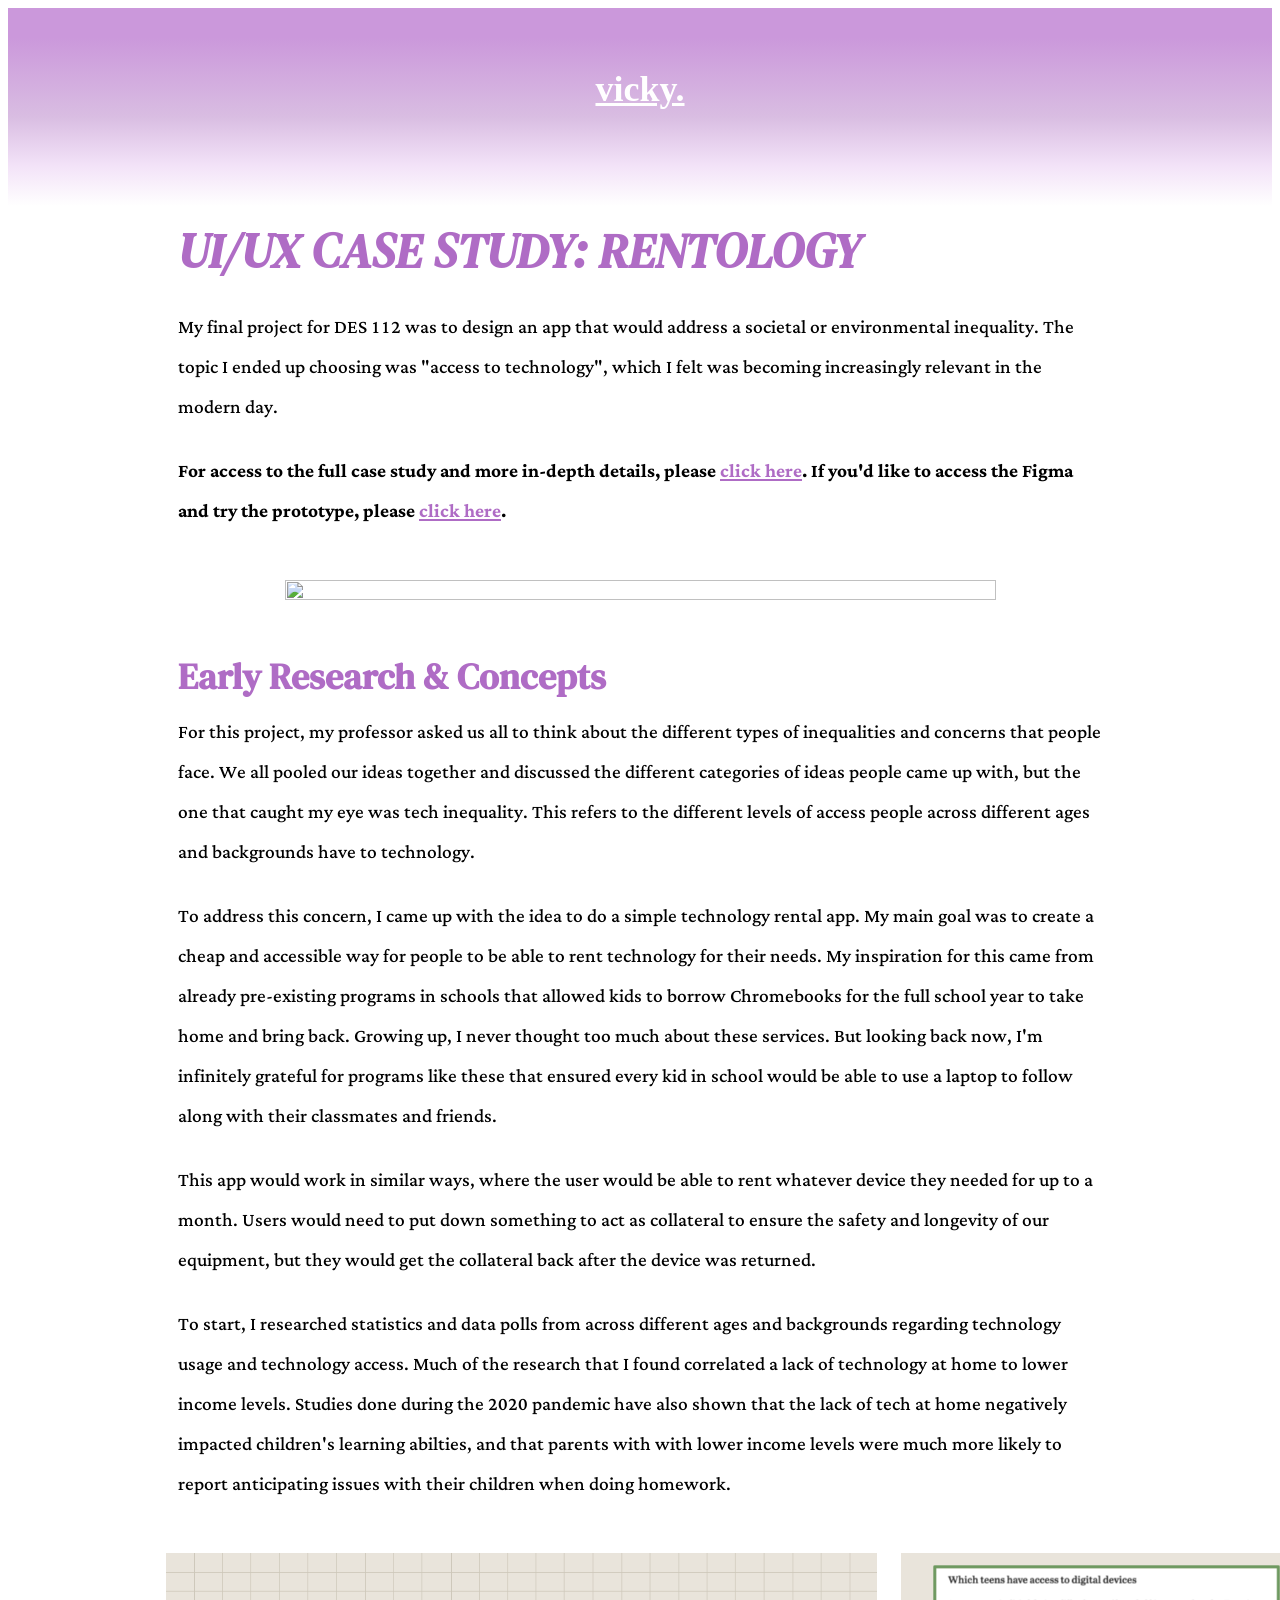
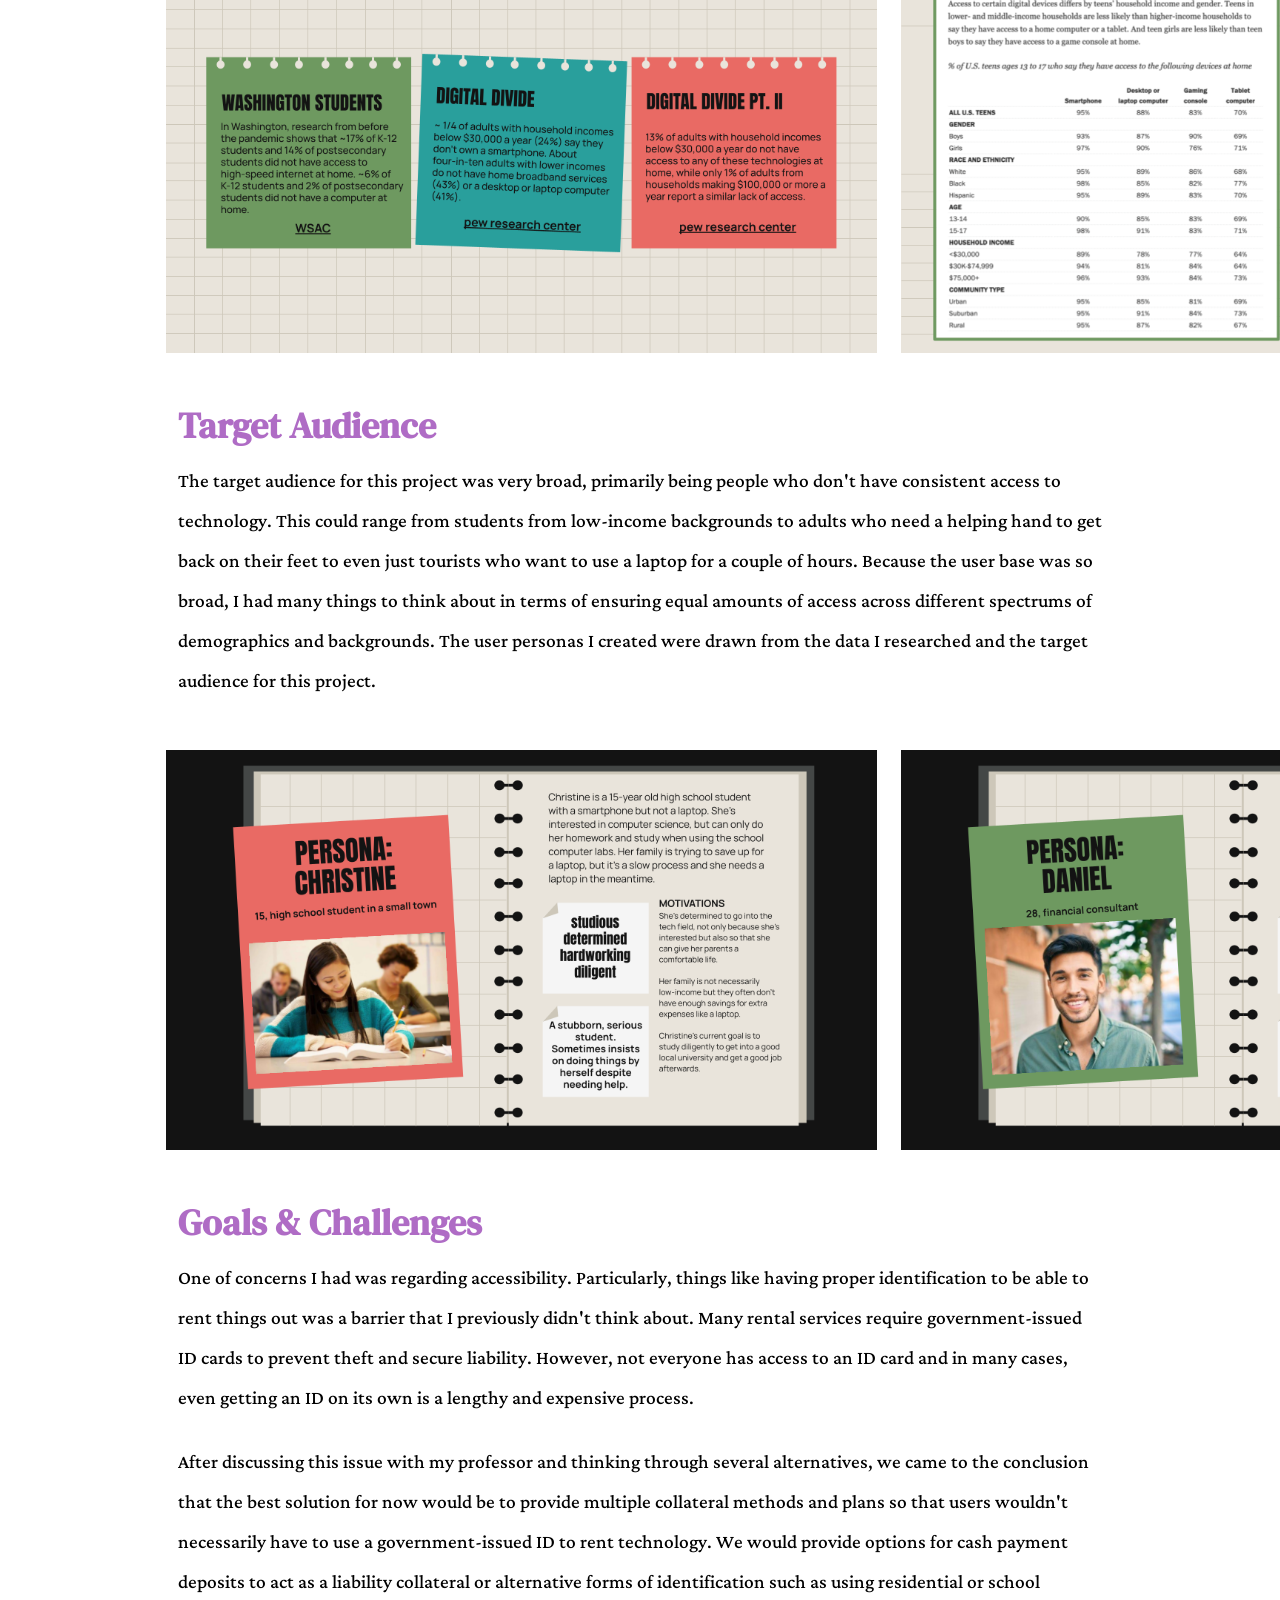
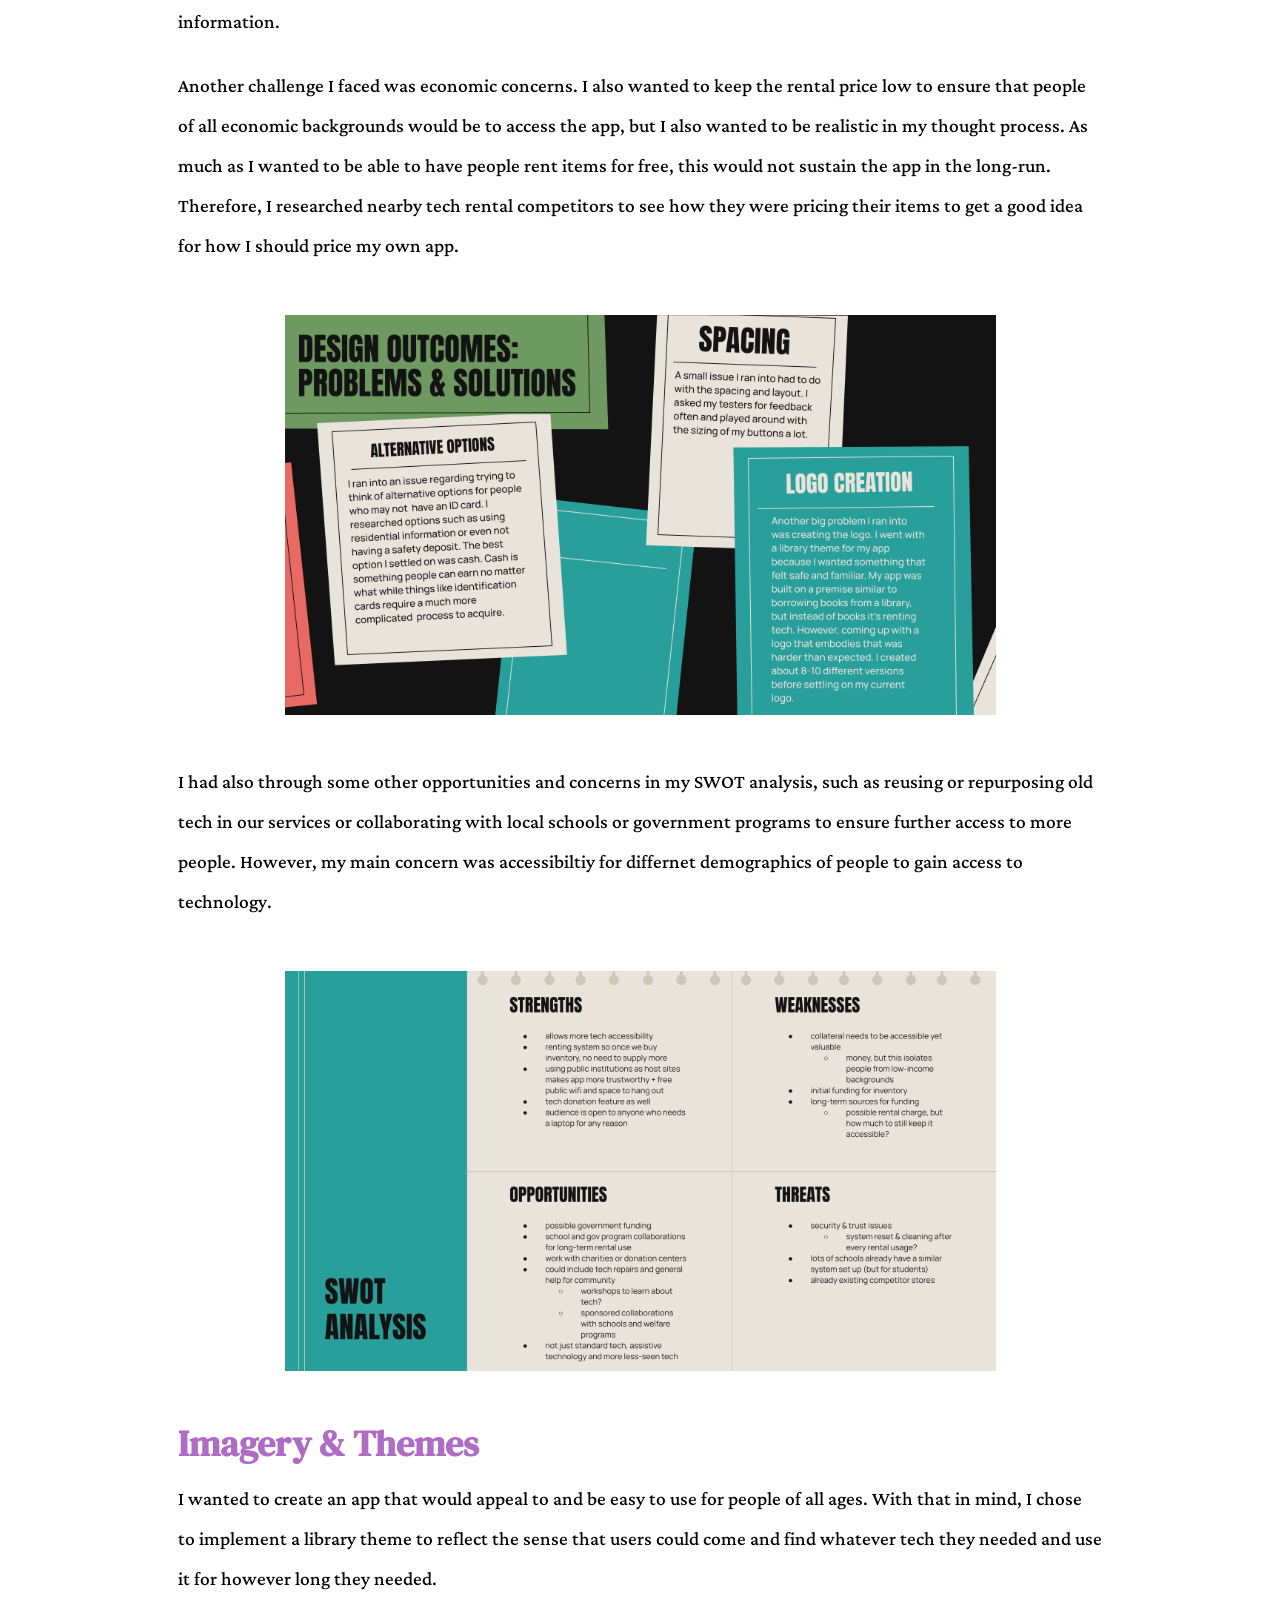
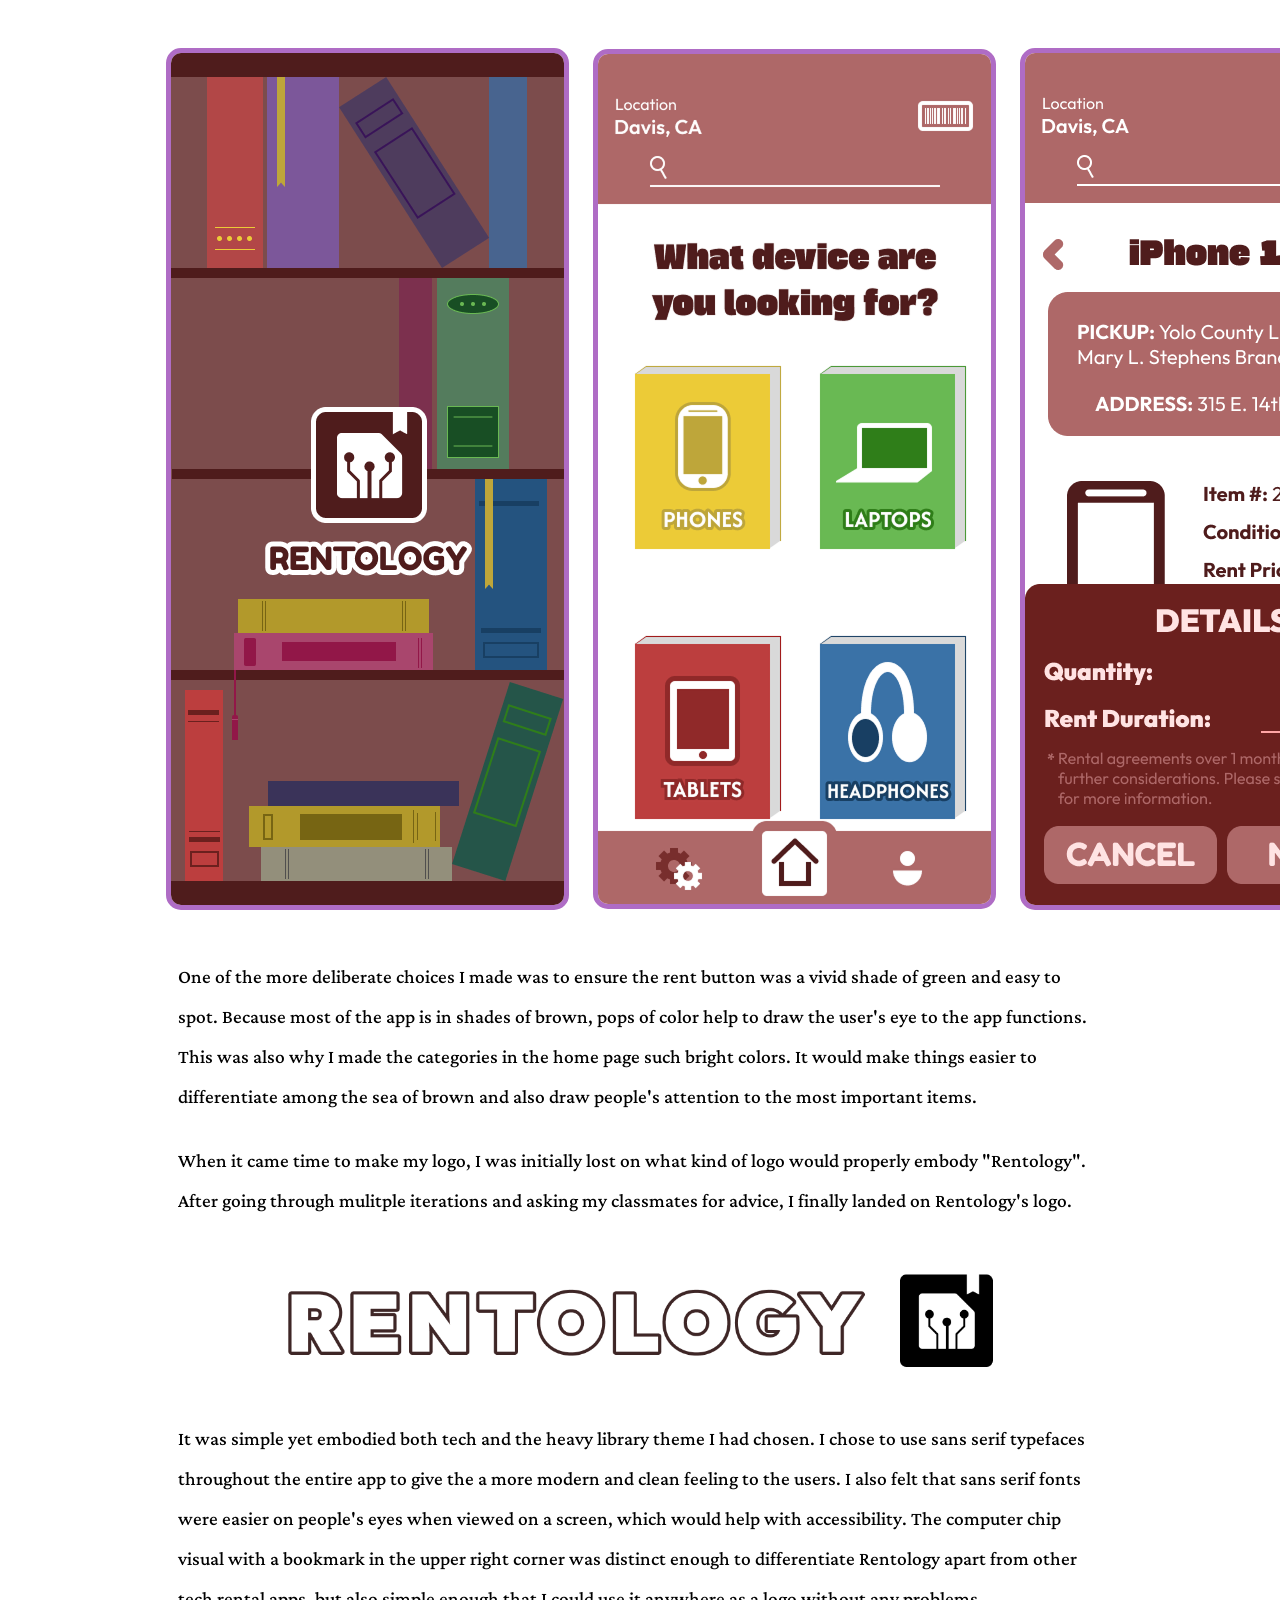
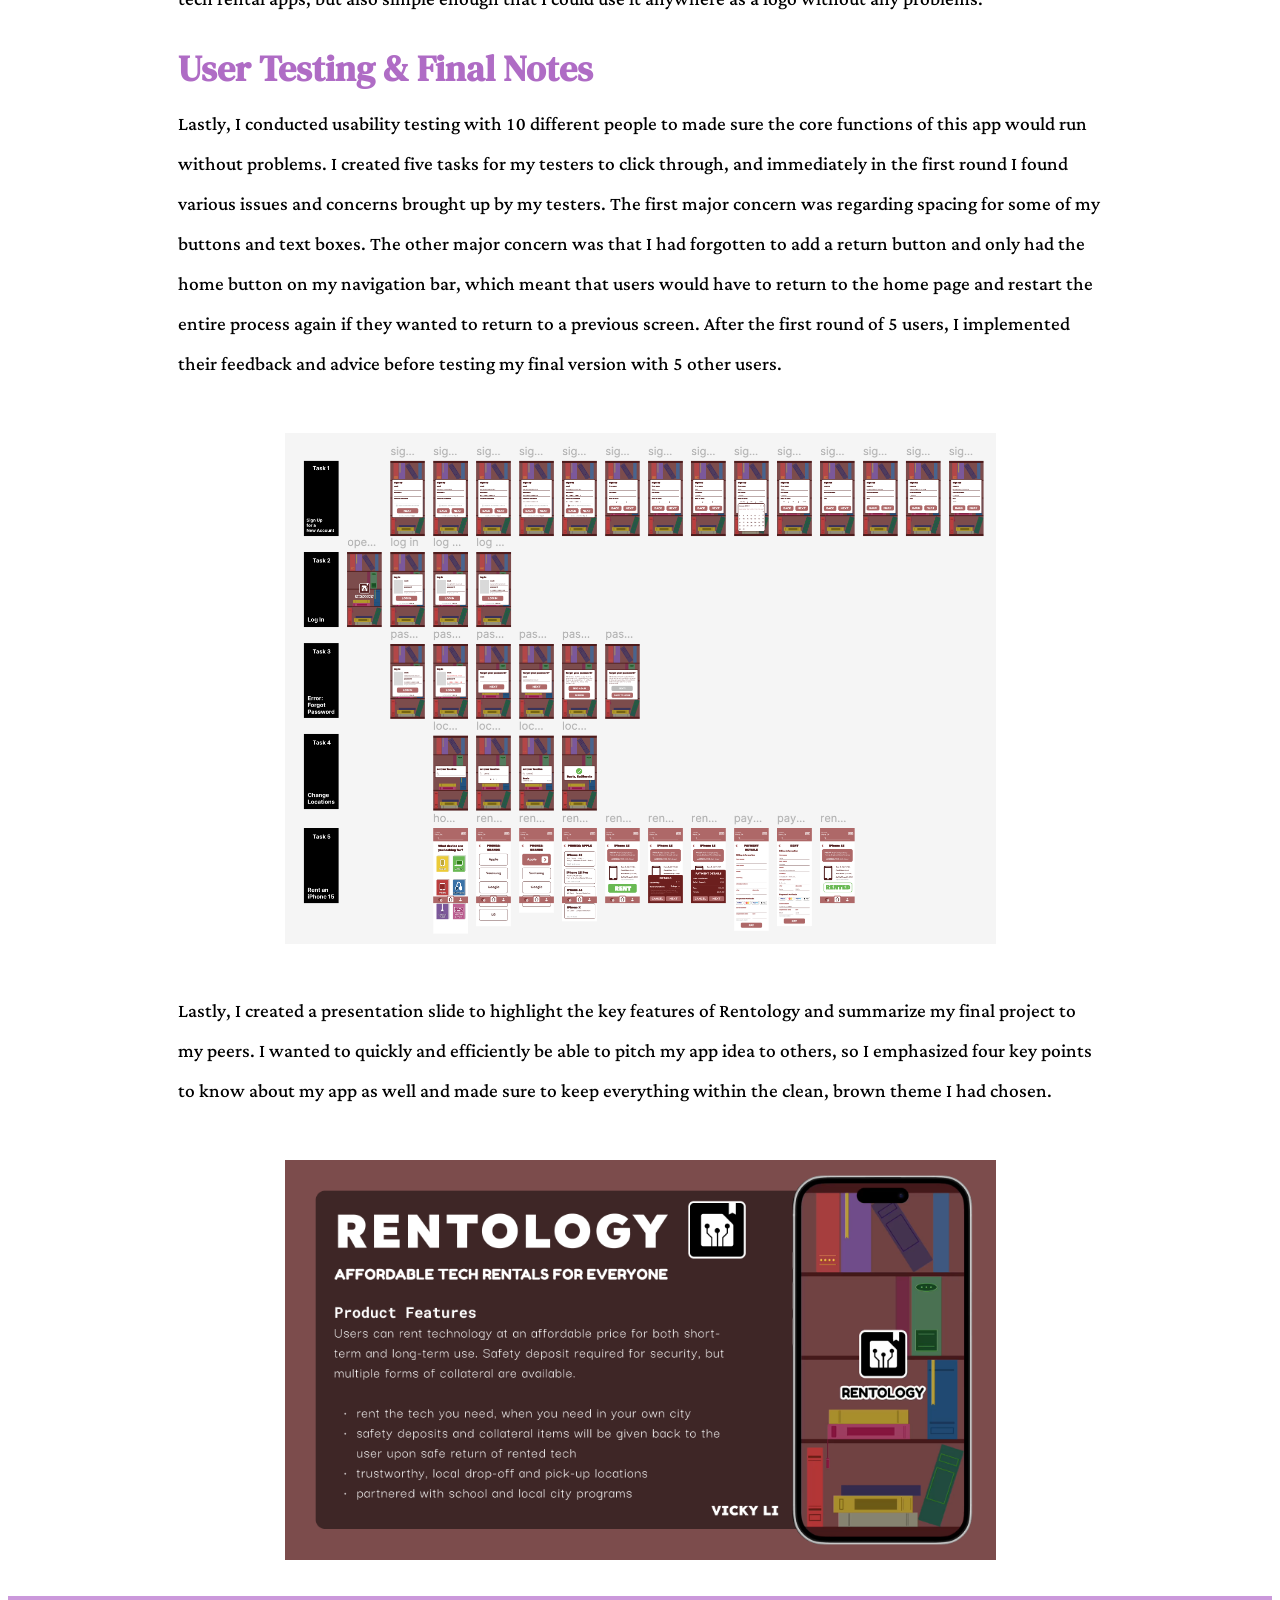
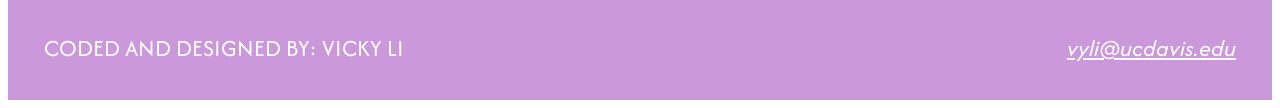
==== des112.html @ 2f14e2a6 "Add files via upload" ====
<!DOCTYPE html>
<html lang="en">
<head>
    <meta charset="UTF-8">
    <meta name="viewport" content="width=device-width, initial-scale=1.0">

    <!-- CSS -->
    <link href="https://cdnjs.cloudflare.com/ajax/libs/normalize/8.0.1/normalize.min.css" rel="stylesheet"> 
    
    <!-- my styles -->
    <link rel="preconnect" href="https://fonts.googleapis.com">
    <link rel="preconnect" href="https://fonts.gstatic.com" crossorigin>
    <link href="https://fonts.googleapis.com/css2?family=Afacad:ital,wght@0,400..700;1,400..700&family=DM+Serif+Text:ital@0;1&family=Lateef:wght@200;300;400;500;600;700;800&display=swap" rel="stylesheet">
    <link href="styles.css" rel="stylesheet">

    <title>Portfolio: DES 112</title>
</head>
<body>
    <header id="pageheader">
        <h2 class="logo"><a href="index.html">vicky.</a></h2>
    </header>

    <main id="pagemain">
        <h1>UI/UX CASE STUDY: RENTOLOGY</h1>
        <p>My final project for DES 112 was to design an app that would address a societal or environmental inequality. The topic I ended up choosing was "access to technology", which I felt was becoming increasingly relevant in the modern day.</p>

        <p><strong>For access to the full case study and more in-depth details, please <a href="https://docs.google.com/presentation/d/1H50YoGVUtsGB-dkkvJehdJAX4JwDrWUqz5iR76RA0VI/edit?usp=sharing">click here</a>. If you'd like to access the Figma and try the prototype, please <a href="https://www.figma.com/design/FwGx0udANqKFNPMrB0osB7/des-112-p2-wireflow?node-id=97-542&t=U0iVwBEfwUoFQ3ZK-1">click here</a>.</strong></p>

        <img src="images/des112_board.png">

        <h2>Early Research & Concepts</h2>

        <p>For this project, my professor asked us all to think about the different types of inequalities and concerns that people face. We all pooled our ideas together and discussed the different categories of ideas people came up with, but the one that caught my eye was tech inequality. This refers to the different levels of access people across different ages and backgrounds have to technology.</p>

        <p>To address this concern, I came up with the idea to do a simple technology rental app. My main goal was to create a cheap and accessible way for people to be able to rent technology for their needs. My inspiration for this came from already pre-existing programs in schools that allowed kids to borrow Chromebooks for the full school year to take home and bring back. Growing up, I never thought too much about these services. But looking back now, I'm infinitely grateful for programs like these that ensured every kid in school would be able to use a laptop to follow along with their classmates and friends.</p> 

        <p>This app would work in similar ways, where the user would be able to rent whatever device they needed for up to a month. Users would need to put down something to act as collateral to ensure the safety and longevity of our equipment, but they would get the collateral back after the device was returned.</p>

        <p>To start, I researched statistics and data polls from across different ages and backgrounds regarding technology usage and technology access. Much of the research that I found correlated a lack of technology at home to lower income levels. Studies done during the 2020 pandemic have also shown that the lack of tech at home negatively impacted children's learning abilties, and that parents with with lower income levels were much more likely to report anticipating issues with their children when doing homework.</p>

        <div>
            <img src="images/des112research.png">
            <img src="images/des112research2.png">
        </div>

        <h2>Target Audience</h2>

        <p>The target audience for this project was very broad, primarily being people who don't have consistent access to technology. This could range from students from low-income backgrounds to adults who need a helping hand to get back on their feet to even just tourists who want to use a laptop for a couple of hours. Because the user base was so broad, I had many things to think about in terms of ensuring equal amounts of access across different spectrums of demographics and backgrounds. The user personas I created were drawn from the data I researched and the target audience for this project. 
        </p>

        <div>
            <img src="images/des112_user1.png">
            <img src="images/des112_user2.png">
        </div>

        <h2>Goals & Challenges</h2>

        <p>One of concerns I had was regarding accessibility. Particularly, things like having proper identification to be able to rent things out was a barrier that I previously didn't think about. Many rental services require government-issued ID cards to prevent theft and secure liability. However, not everyone has access to an ID card and in many cases, even getting an ID on its own is a lengthy and expensive process. 
            
        <p>After discussing this issue with my professor and thinking through several alternatives, we came to the conclusion that the best solution for now would be to provide multiple collateral methods and plans so that users wouldn't necessarily have to use a government-issued ID to rent technology. We would provide options for cash payment deposits to act as a liability collateral or alternative forms of identification such as using residential or school information.</p>

        <p>Another challenge I faced was economic concerns. I also wanted to keep the rental price low to ensure that people of all economic backgrounds would be to access the app, but I also wanted to be realistic in my thought process. As much as I wanted to be able to have people rent items for free, this would not sustain the app in the long-run. Therefore, I researched nearby tech rental competitors to see how they were pricing their items to get a good idea for how I should price my own app.</p>

        <img src="images/des112_problems&outcomes.png">

        <p>I had also through some other opportunities and concerns in my SWOT analysis, such as reusing or repurposing old tech in our services or collaborating with local schools or government programs to ensure further access to more people. However, my main concern was accessibiltiy for differnet demographics of people to gain access to technology.</p>

        <img src="images/des112_research3.png">

        <h2>Imagery & Themes</h2>
        <p>I wanted to create an app that would appeal to and be easy to use for people of all ages. With that in mind, I chose to implement a library theme to reflect the sense that users could come and find whatever tech they needed and use it for however long they needed.</p>

        <div id="des112wireframes">
            <img src="images/des112_logopage.png"> 
            <img src="images/des112_home.png"> 
            <img src="images/des112_flow.png"> 
        </div>
        
        <p>One of the more deliberate choices I made was to ensure the rent button was a vivid shade of green and easy to spot. Because most of the app is in shades of brown, pops of color help to draw the user's eye to the app functions. This was also why I made the categories in the home page such bright colors. It would make things easier to differentiate among the sea of brown and also draw people's attention to the most important items.</p>

        <p>When it came time to make my logo, I was initially lost on what kind of logo would properly embody "Rentology". After going through mulitple iterations and asking my classmates for advice, I finally landed on Rentology's logo.</p>

        <img src="images/des112_logo.png">

        <p>It was simple yet embodied both tech and the heavy library theme I had chosen. I chose to use sans serif typefaces throughout the entire app to give the a more modern and clean feeling to the users. I also felt that sans serif fonts were easier on people's eyes when viewed on a screen, which would help with accessibility. The computer chip visual with a bookmark in the upper right corner was distinct enough to differentiate Rentology apart from other tech rental apps, but also simple enough that I could use it anywhere as a logo without any problems. </p>

        <h2>User Testing & Final Notes</h2>
        <p>Lastly, I conducted usability testing with 10 different people to made sure the core functions of this app would run without problems. I created five tasks for my testers to click through, and immediately in the first round I found various issues and concerns brought up by my testers. The first major concern was regarding spacing for some of my buttons and text boxes. The other major concern was that I had forgotten to add a return button and only had the home button on my navigation bar, which meant that users would have to return to the home page and restart the entire process again if they wanted to return to a previous screen. After the first round of 5 users, I implemented their feedback and advice before testing my final version with 5 other users. </p>

            <img src="images/des112_5flows.png">

        <p>Lastly, I created a presentation slide to highlight the key features of Rentology and summarize my final project to my peers. I wanted to quickly and efficiently be able to pitch my app idea to others, so I emphasized four key points to know about my app as well and made sure to keep everything within the clean, brown theme I had chosen. </p>
            <img src="images/des112_presentation.png">

    </main>

    <footer>
        <p>CODED AND DESIGNED BY: VICKY LI</p>
        <address>
            <a href="mailto:&#118;&#121;&#108;&#105;&#064;&#117;&#099;&#100;&#097;&#118;&#105;&#115;&#046;&#101;&#100;&#117;">&#118;&#121;&#108;&#105;&#064;&#117;&#099;&#100;&#097;&#118;&#105;&#115;&#046;&#101;&#100;&#117;</a>
        </address>
    </footer>
</body>
</html>
---- styles.css ----
h1, h2, h3, p, ul {
 margin: 0;
 padding: 0;
}

img {
 display: block;
 max-width: 100%;
 height: auto;
 margin: auto;
}

ul {
 list-style-type: none;
}

/* end css reset */ 

header {
    background: linear-gradient(180deg, rgba(203, 152, 219, 1) 15%, rgba(217, 189, 226, 1) 55%, rgba(243, 227, 248, 1) 80%, rgba(255, 255, 255, 1) 100%);
    display: flex;
    flex-direction: column;

}

#mainheader h2 {
    font-family: "Lateef";
    font-size: 48px;
    color: #AF6CC5; 
    padding-top: 60px;
}

#mainheader h1 {
    font-family: "DM Serif Text";
    font-size: 64px;
    color: white;
}

h1, h2 {
    text-align: center;
}

img {
    max-width: 75%;
    margin: 36px auto;
}

a {
    color: #AF6CC5; 
}

section {
    max-width: 80%;
    margin: auto;
    padding: 48px;
}

#about p {
    font-family: "Lateef";
    font-size: 36px;
    text-align: center;
}

#about span {
    font-weight: bold;
    color: #AF6CC5; 
}

hr {
    max-width: 80%; 
    border: 1px solid rgb(200, 200, 200); 
    margin: 24px auto;
}

/* projects */

#des112, #portalpage {
    display: flex; 
    flex-direction: column-reverse;
}

#des112 a, #teawebsite a, #portalpage a {
    border: none; 
    background-color: transparent;
    display: block; 
    margin: auto;
}

#des112 h3, #teawebsite h3, #portalpage h3 {
    font-family: "DM Serif Text";
    font-size: 36px;
    text-align: center;
    color: #AF6CC5; 
}

#des112 p, #teawebsite p, #portalpage p {
    font-family: "Lateef";
    font-size: 24px;
    text-align: center;
    padding: 12px;
}

/* footer */

footer {
    background-color: #CB98DB;
    padding: 36px; 
    text-align: center;
}

footer p, footer a{
    font-family: "Afacad";
    font-size: 20px;
    color: white;
}

/* des112 page */
header {
    padding: 48px;
}

.logo a {
    font-size: 36px;
    color: white;
}

#pagemain {
    max-width: 80%;
    margin: auto;
}

#pagemain h1 {
    font-family: "DM Serif Text";
    font-family: 48px;
    color: #AF6CC5; 
    font-style: italic;    
    padding: 12px;
}

#pagemain h2 {
    font-family: "DM Serif Text";
    font-size: 24px;
    text-align: center;
    color: #AF6CC5; 
    padding-top: 12px;
}

#pagemain p {
    font-family: "Lateef";
    font-size: 20px;
    line-height: 36px;
    padding: 12px;
}



@media only screen and (min-width: 900px) {

    #mainheader {
        height: 100vh;
        flex-direction: row;
    }

    #mainheader h2 {
        font-size: 96px;
        padding: 180px 0 0 120px;
    }

    #mainheader h1 {
        font-size: 200px;
        padding-left: 120px; 
    }

    h1, h2 {
        text-align: left;
    }

    img {
        width: 387px;
        height: 393px;
        align-self: center;
    }

    #about {
        padding: 120 0 200 0;
    }

    section {
        padding: 96px;
    }

    section div {
        margin: auto 0;
    }

    #des112, #portalpage {
        flex-direction: row;
    }
    
    #teawebsite, #portalpage {
        display: flex;
    }

    #teawebsite h3 {
        padding: 12px;
    }

    #des112 div, #teawebsite div, #portalpage div {
        width: 50%;
    }

    #des112 img, #portalpage img {
        max-height: 50%;
        width: 75%;
        justify-content: right;
        padding-right: 20px;
    }

    #teawebsite img {
        max-height: 50%;
        width: auto;
        justify-content: left;
    }

    /* footer */ 
    footer {
        display: flex;
        justify-content: space-between;
    }

    footer p, footer a {
    font-family: "Afacad";
    font-size: 24px;
    color: white;
    }

    /* DES 112 */
    header .logo {
        text-align: center;
        padding: 12px 0 48px 0;
    }

    #pagemain {
        max-width: 75%;
        margin: auto;
    }

    #pagemain h1 {
        font-size: 48px;
    }

    #pagemain h2 {
        font-size: 36px;
        text-align: left;
        padding-left: 12px;
    }

    #pagemain p {
        font-size: 24px;
        line-height: 40px;
    }

    #pagemain img {
        height: 100%;
        width: 100%
    }

    #pagemain div {
        display: flex;
        gap: 24px;
    }

    #des112wireframes img {
        border: 5px solid #AF6CC5; 
        border-radius: 15px;
    }
}
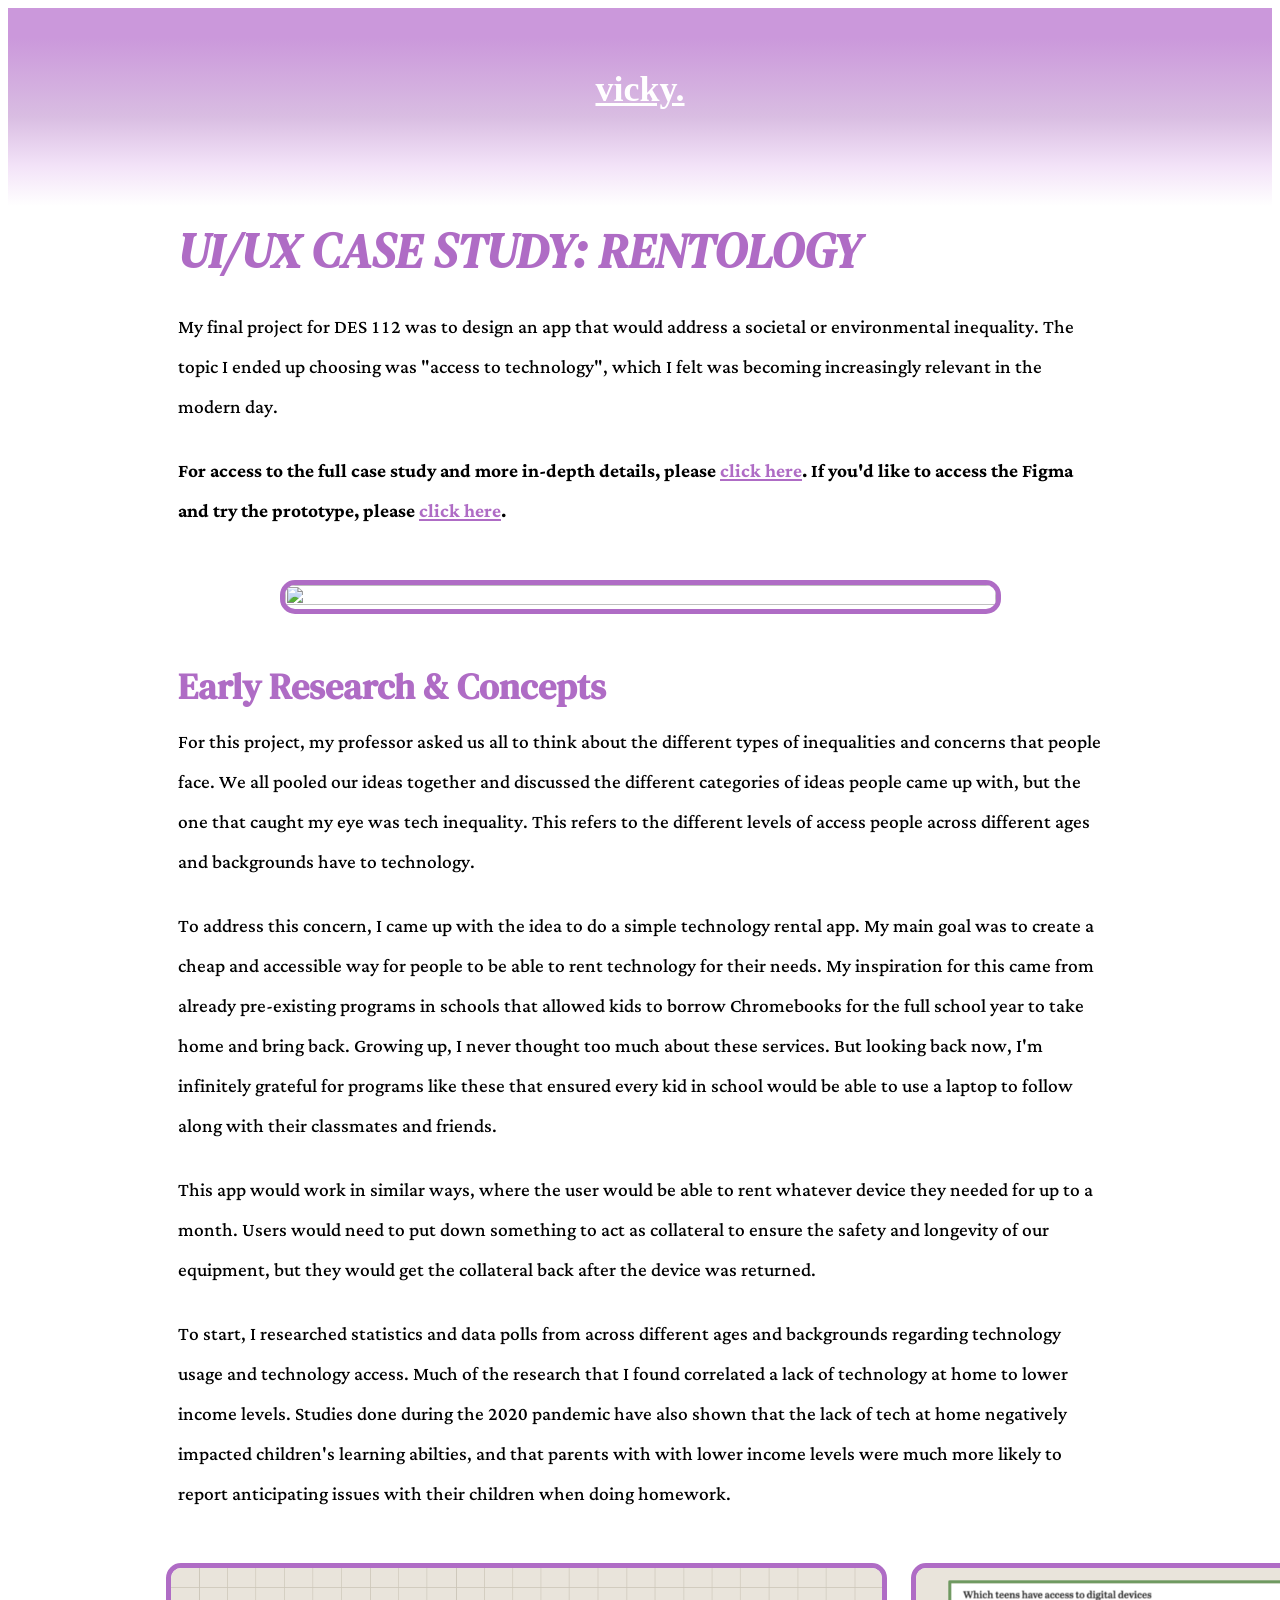
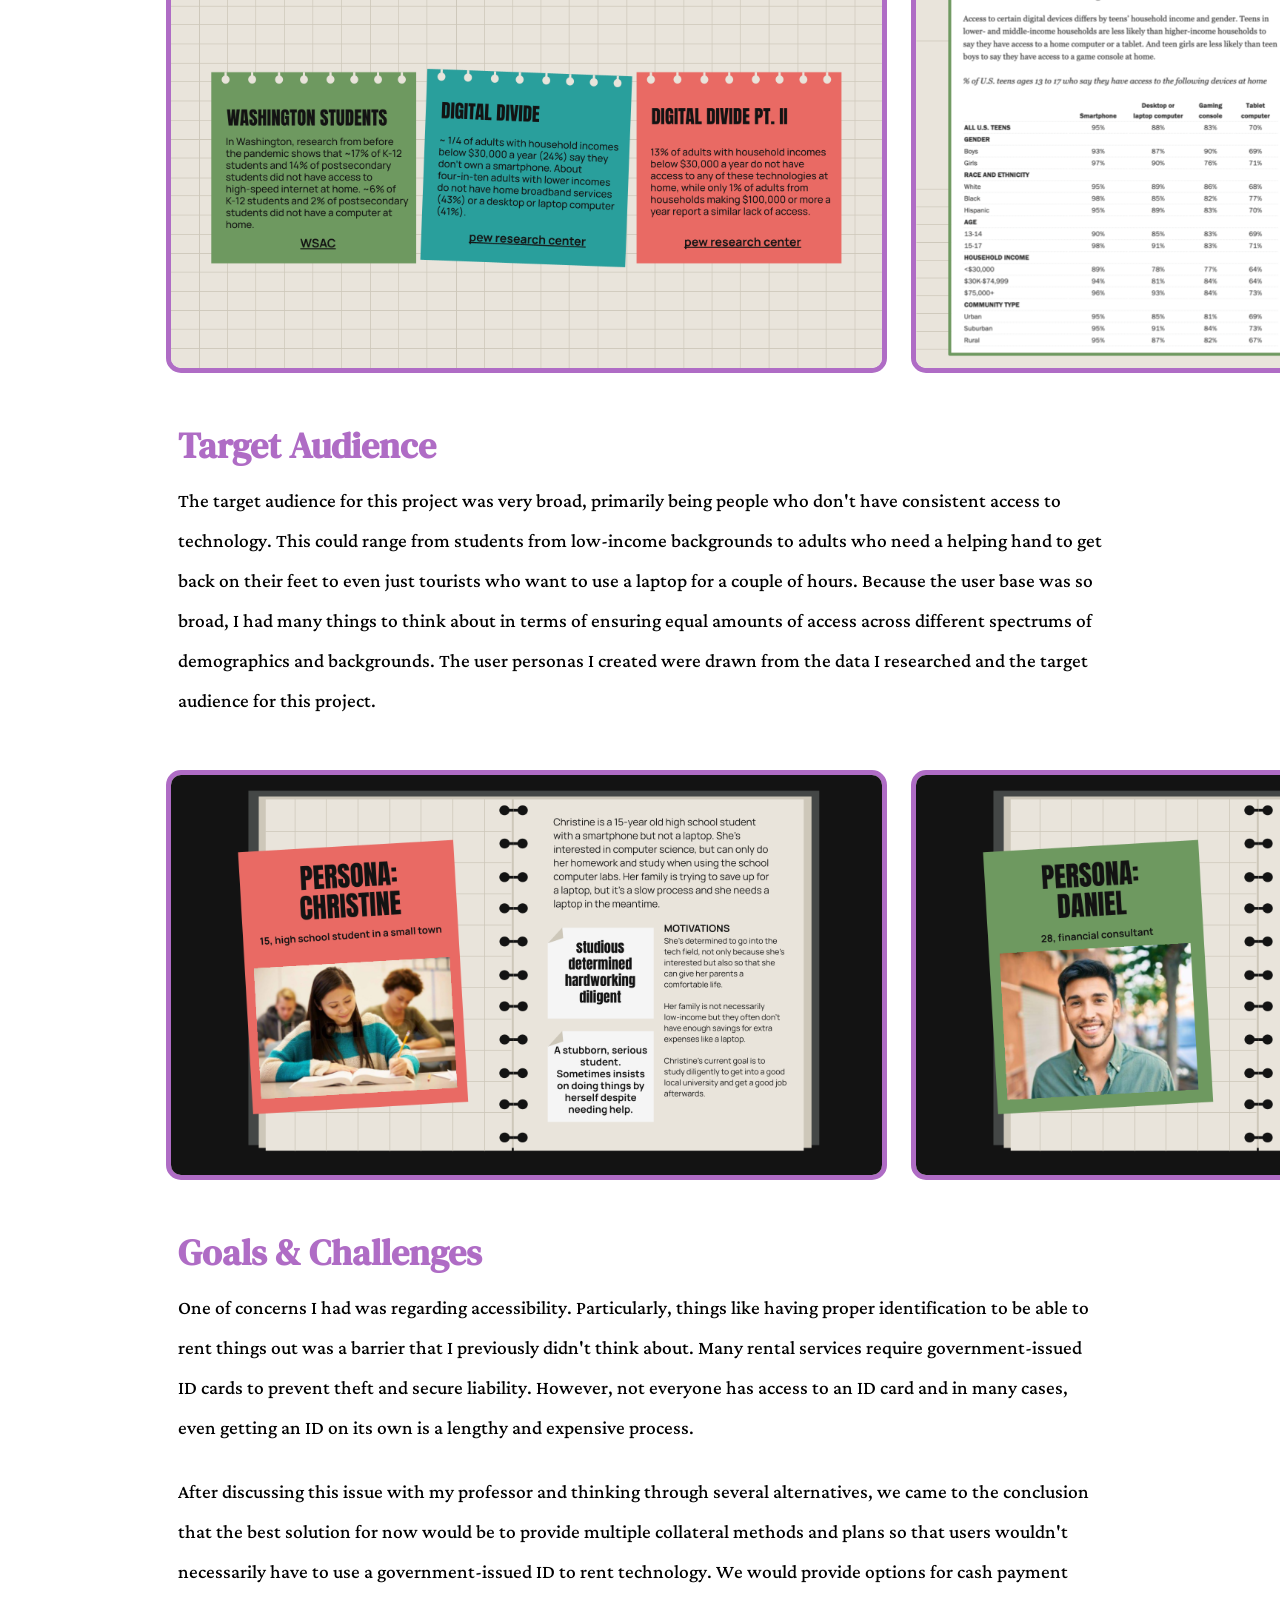
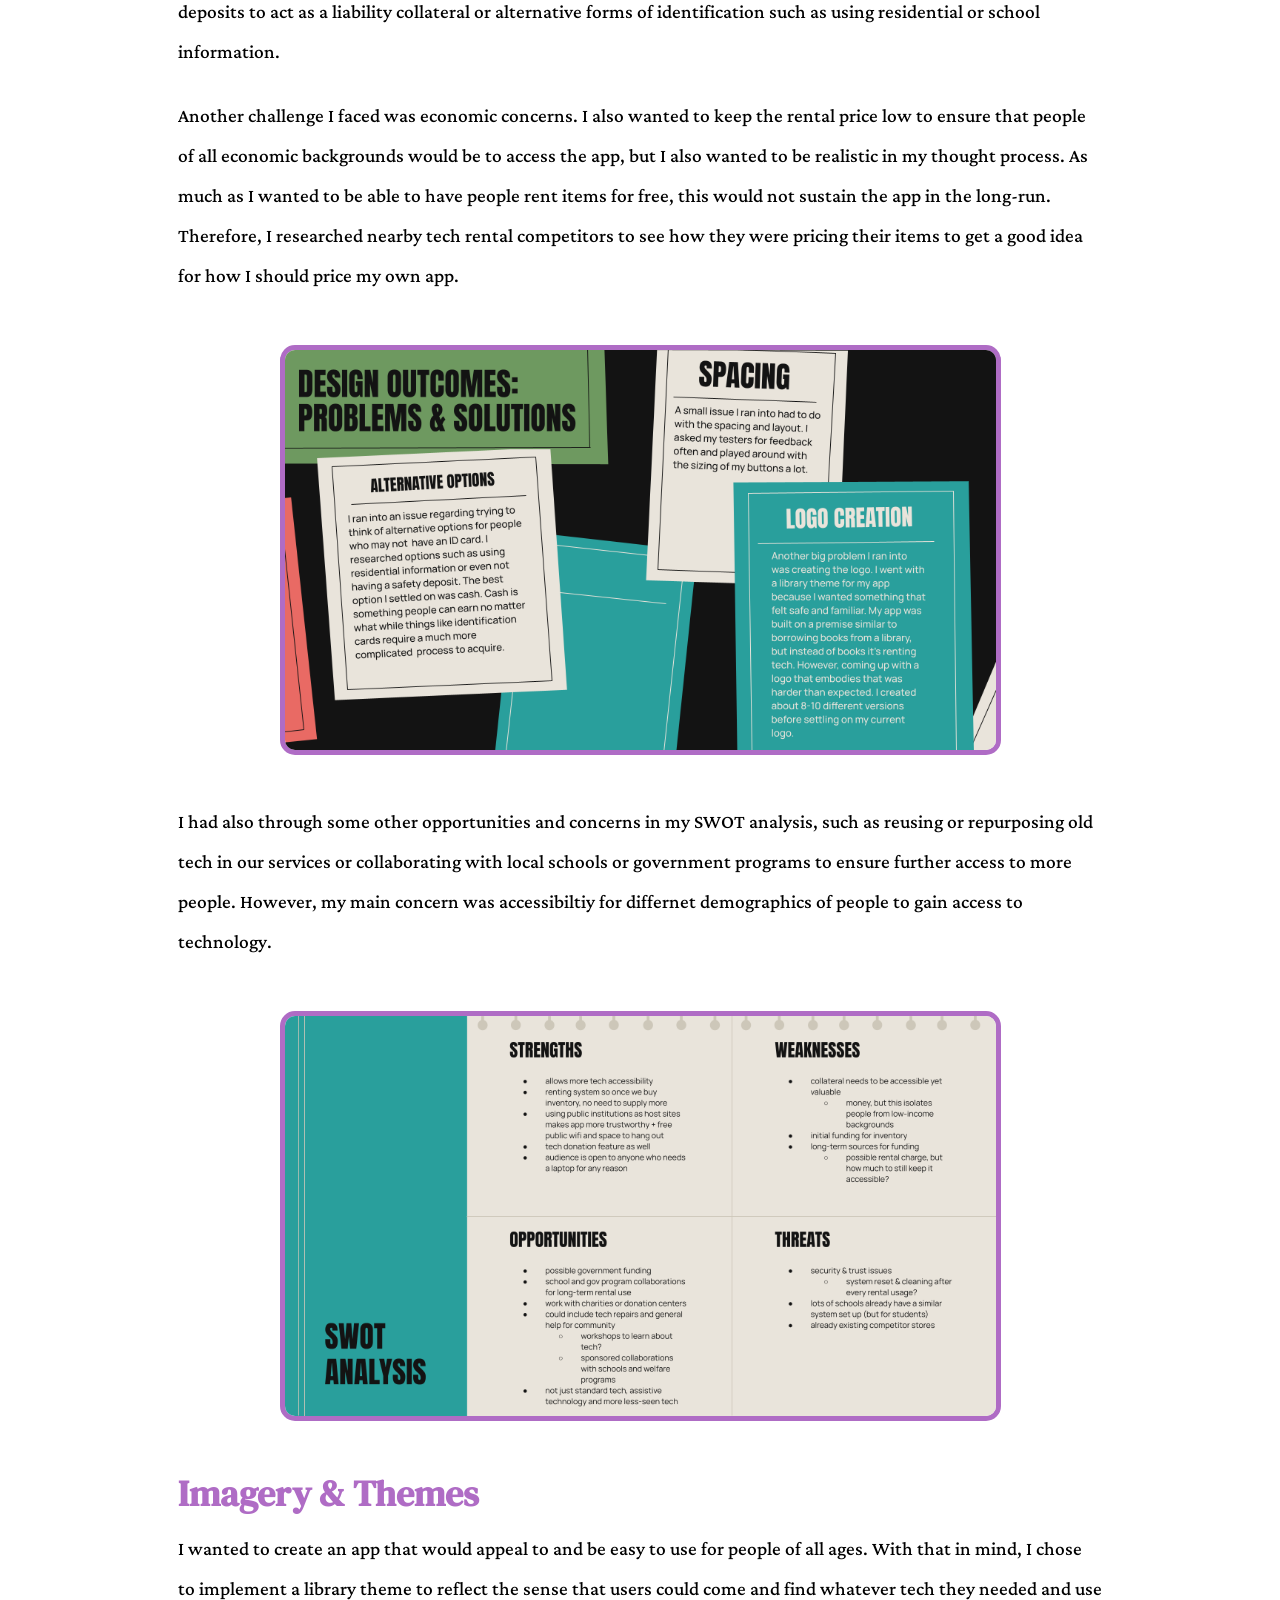
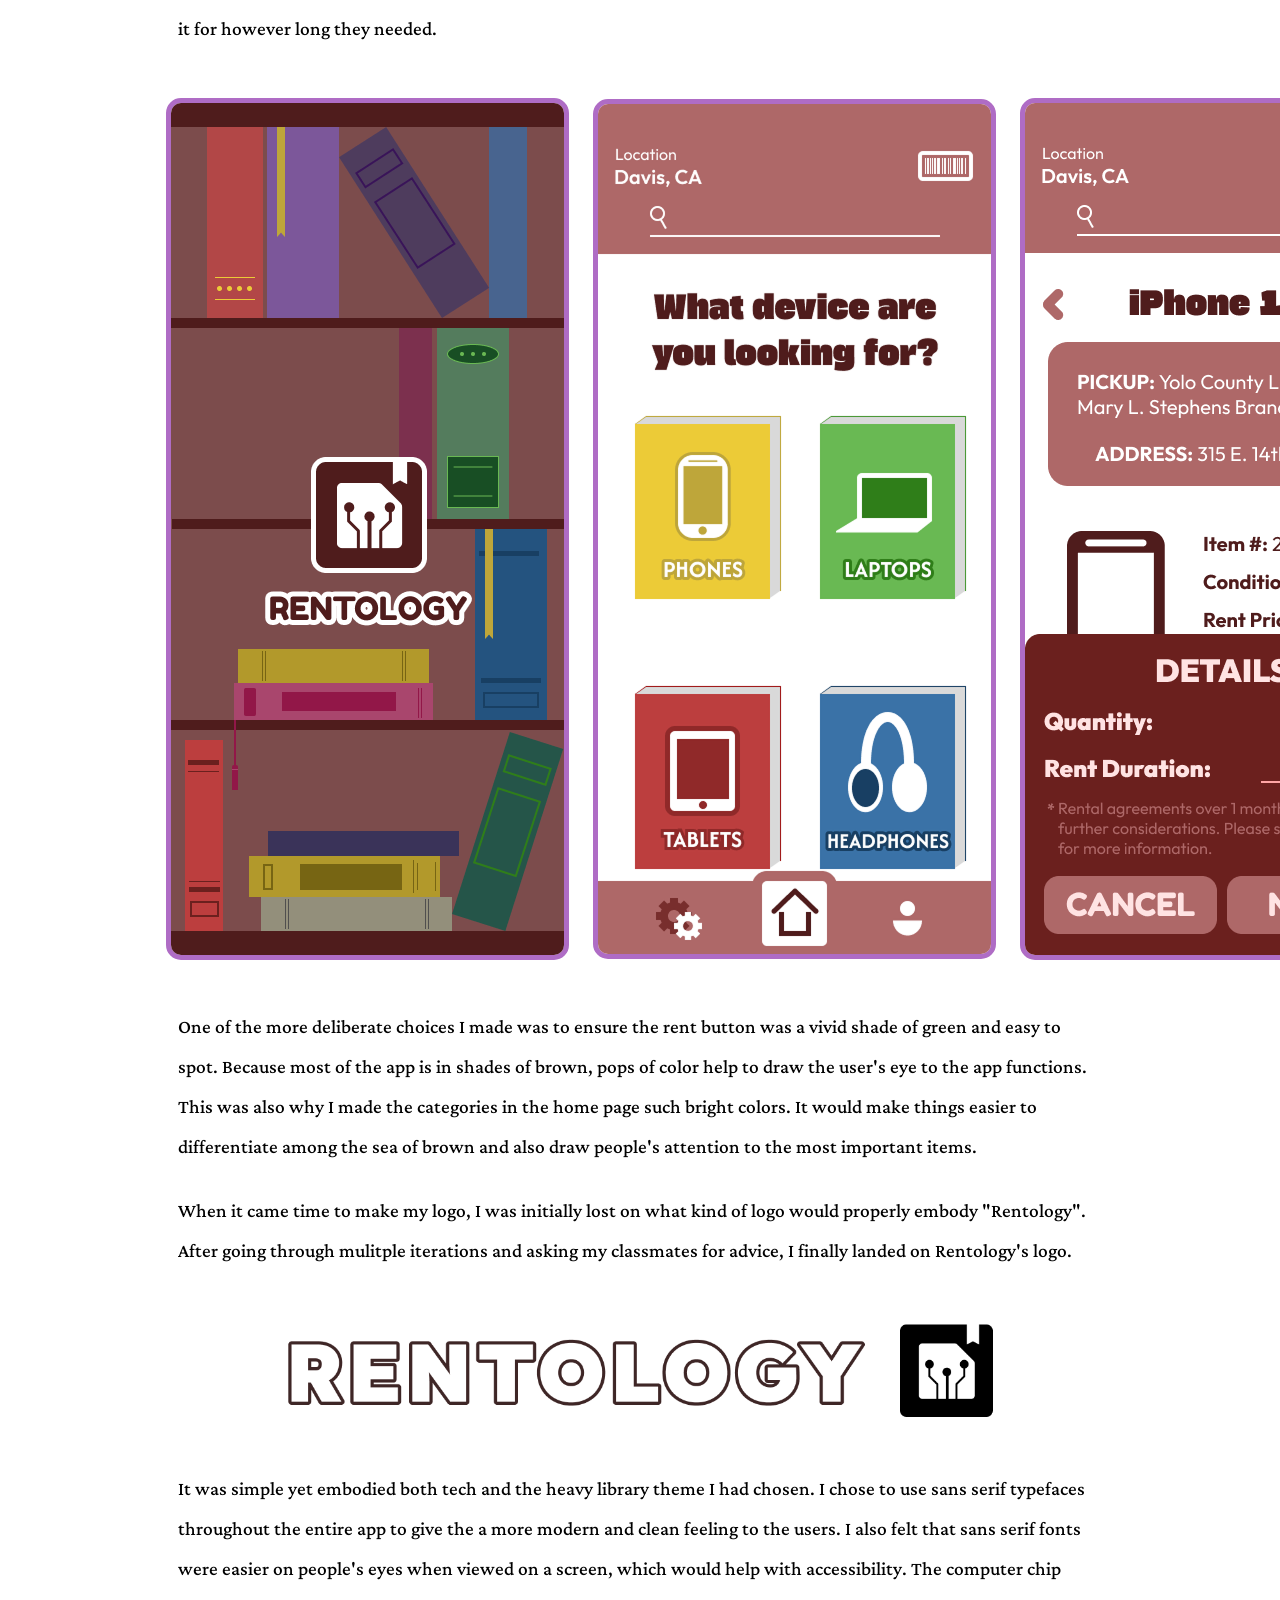
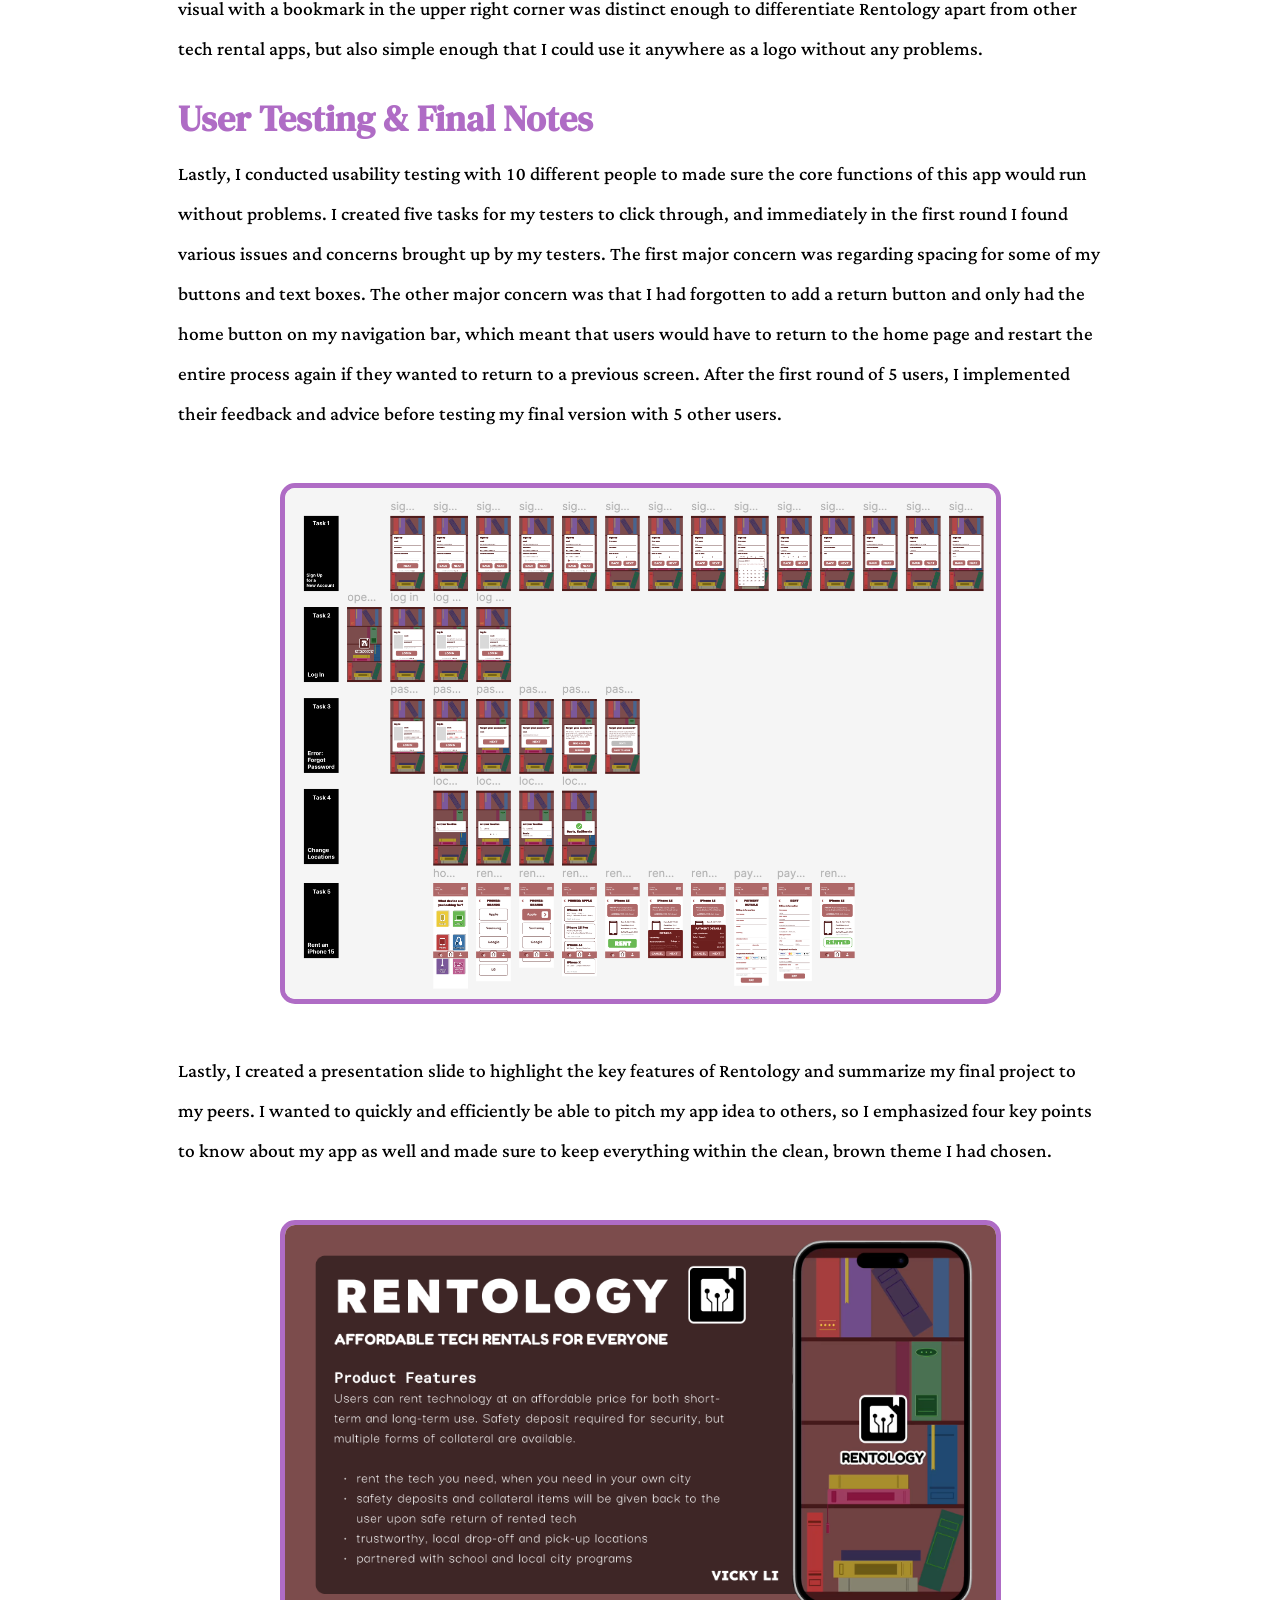
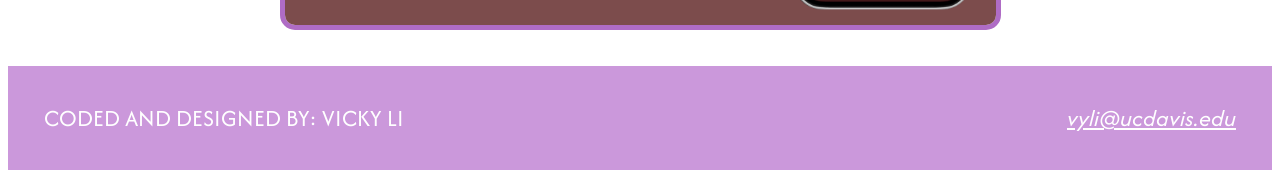
==== commit 725f241e: "Add files via upload" ====
--- a/des112.html
+++ b/des112.html
@@ -80,7 +80,9 @@
 
         <p>When it came time to make my logo, I was initially lost on what kind of logo would properly embody "Rentology". After going through mulitple iterations and asking my classmates for advice, I finally landed on Rentology's logo.</p>
 
-        <img src="images/des112_logo.png">
+        <div id="logo">
+            <img src="images/des112_logo.png">
+        </div>
 
         <p>It was simple yet embodied both tech and the heavy library theme I had chosen. I chose to use sans serif typefaces throughout the entire app to give the a more modern and clean feeling to the users. I also felt that sans serif fonts were easier on people's eyes when viewed on a screen, which would help with accessibility. The computer chip visual with a bookmark in the upper right corner was distinct enough to differentiate Rentology apart from other tech rental apps, but also simple enough that I could use it anywhere as a logo without any problems. </p>
 
--- a/styles.css
+++ b/styles.css
@@ -115,7 +115,7 @@
 }
 
 /* des112 page */
-header {
+#pageheader {
     padding: 48px;
 }
 
@@ -124,12 +124,12 @@
     color: white;
 }
 
-#pagemain {
+#pagemain, #teapagemain, #portalpagemain {
     max-width: 80%;
     margin: auto;
 }
 
-#pagemain h1 {
+#pagemain h1, #teapagemain h1, #portalpagemain h1 {
     font-family: "DM Serif Text";
     font-family: 48px;
     color: #AF6CC5; 
@@ -137,7 +137,7 @@
     padding: 12px;
 }
 
-#pagemain h2 {
+#pagemain h2, #teapagemain h2, #portalpagemain h2 {
     font-family: "DM Serif Text";
     font-size: 24px;
     text-align: center;
@@ -145,14 +145,46 @@
     padding-top: 12px;
 }
 
-#pagemain p {
+#pagemain p, #teapagemain p, #portalpagemain p {
     font-family: "Lateef";
     font-size: 20px;
     line-height: 36px;
     padding: 12px;
 }
 
-
+#pagemain img, #teapagemain img, #portalpagemain img {
+    border: 5px solid #AF6CC5; 
+    border-radius: 15px;
+}
+
+#logo img {
+    border: none;
+}
+
+/* tea page */
+#teapagemain img, #portalpagemain img {
+    max-height: 75%;
+    width: auto;
+}
+
+#fonts img {
+    border: none;
+    border-radius: 0px;
+    height: auto;
+}
+
+/* portal page */
+#honeycomb img, #honeydrip img {
+    border: none;
+    border-radius: 0px;
+    width: 100%;
+    height: 100%;
+}
+
+#honeydrip {
+    display: flex;
+    gap: 25px;
+}
 
 @media only screen and (min-width: 900px) {
 
@@ -240,22 +272,22 @@
         padding: 12px 0 48px 0;
     }
 
-    #pagemain {
+    #pagemain, #teapagemain, #portalpagemain {
         max-width: 75%;
         margin: auto;
     }
 
-    #pagemain h1 {
+    #pagemain h1, #teapagemain h1, #portalpagemain h1 {
         font-size: 48px;
     }
 
-    #pagemain h2 {
+    #pagemain h2, #teapagemain h2, #portalpagemain h2 {
         font-size: 36px;
         text-align: left;
         padding-left: 12px;
     }
 
-    #pagemain p {
+    #pagemain p, #teapagemain p, #portalpagemain p {
         font-size: 24px;
         line-height: 40px;
     }
@@ -270,8 +302,9 @@
         gap: 24px;
     }
 
-    #des112wireframes img {
-        border: 5px solid #AF6CC5; 
-        border-radius: 15px;
-    }
+    /* tea page */
+    #teamenu {
+        max-height: 300px;
+    }
+
 }
